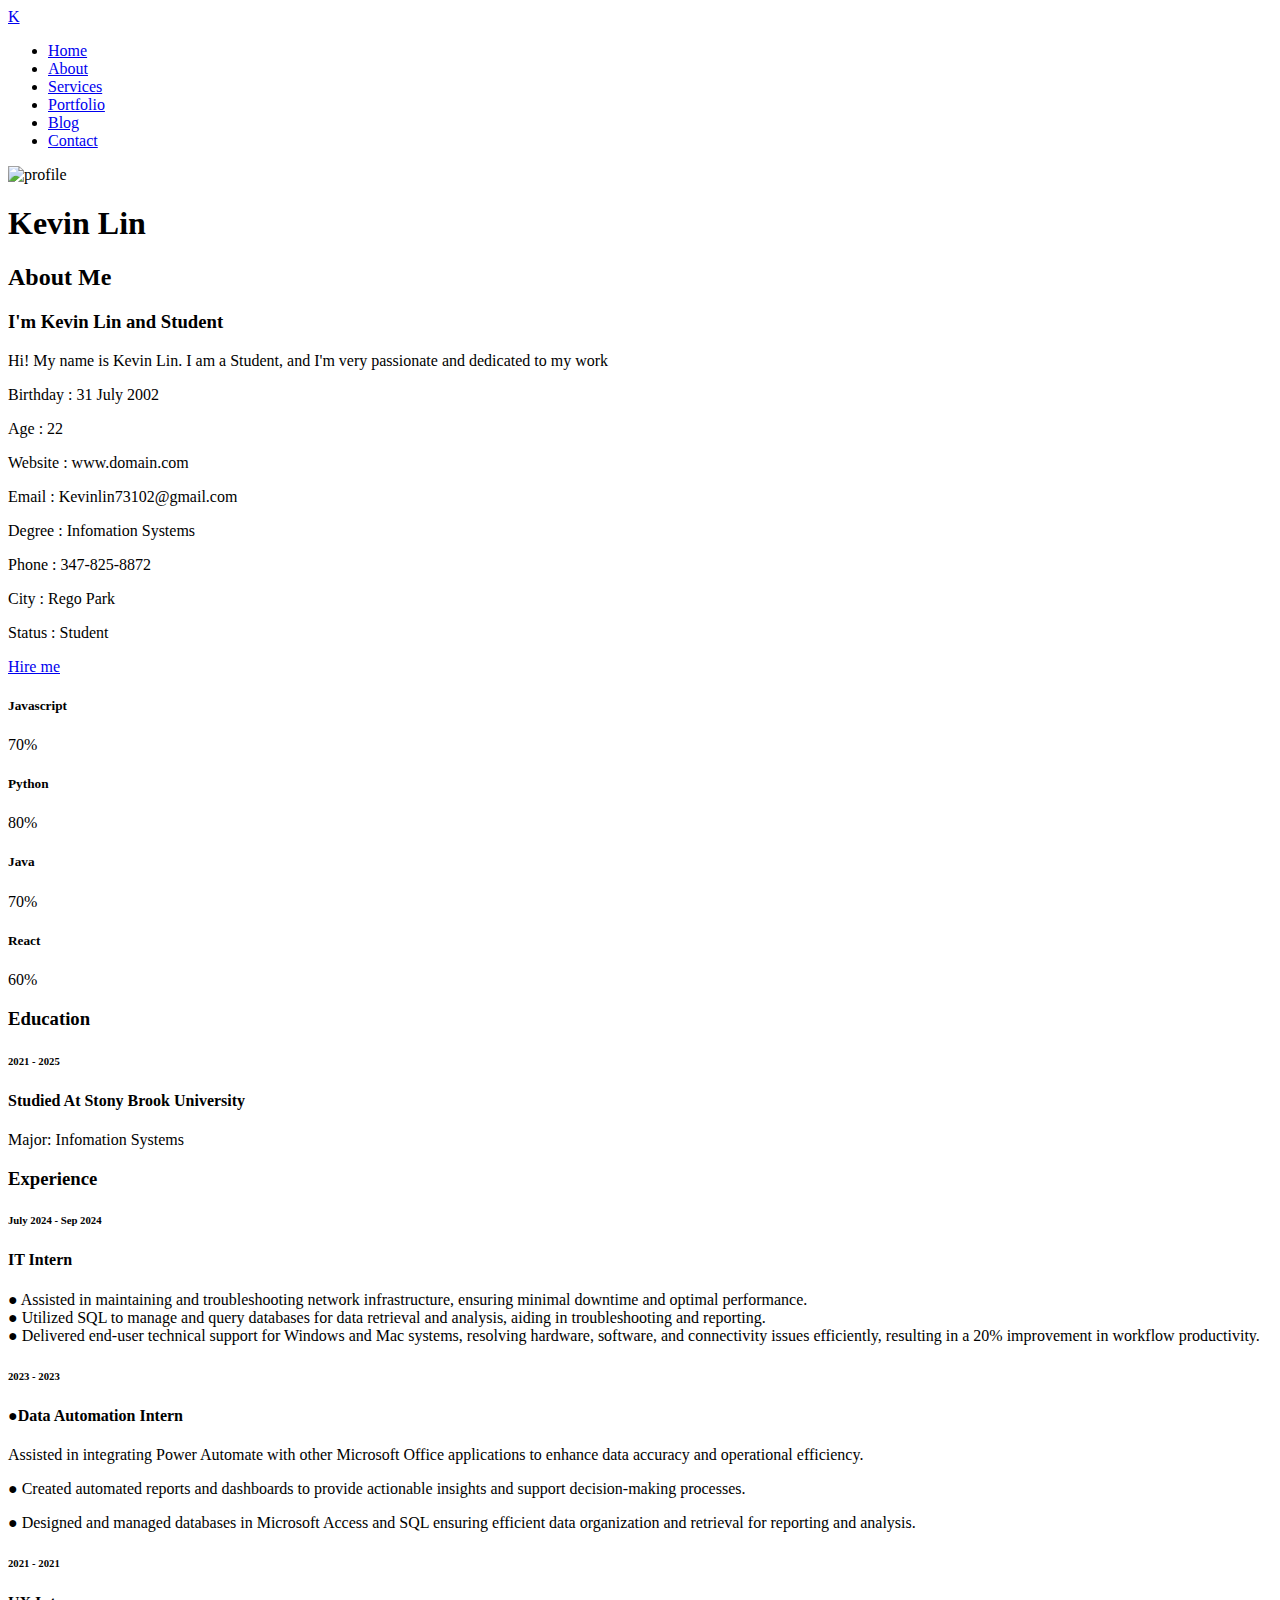
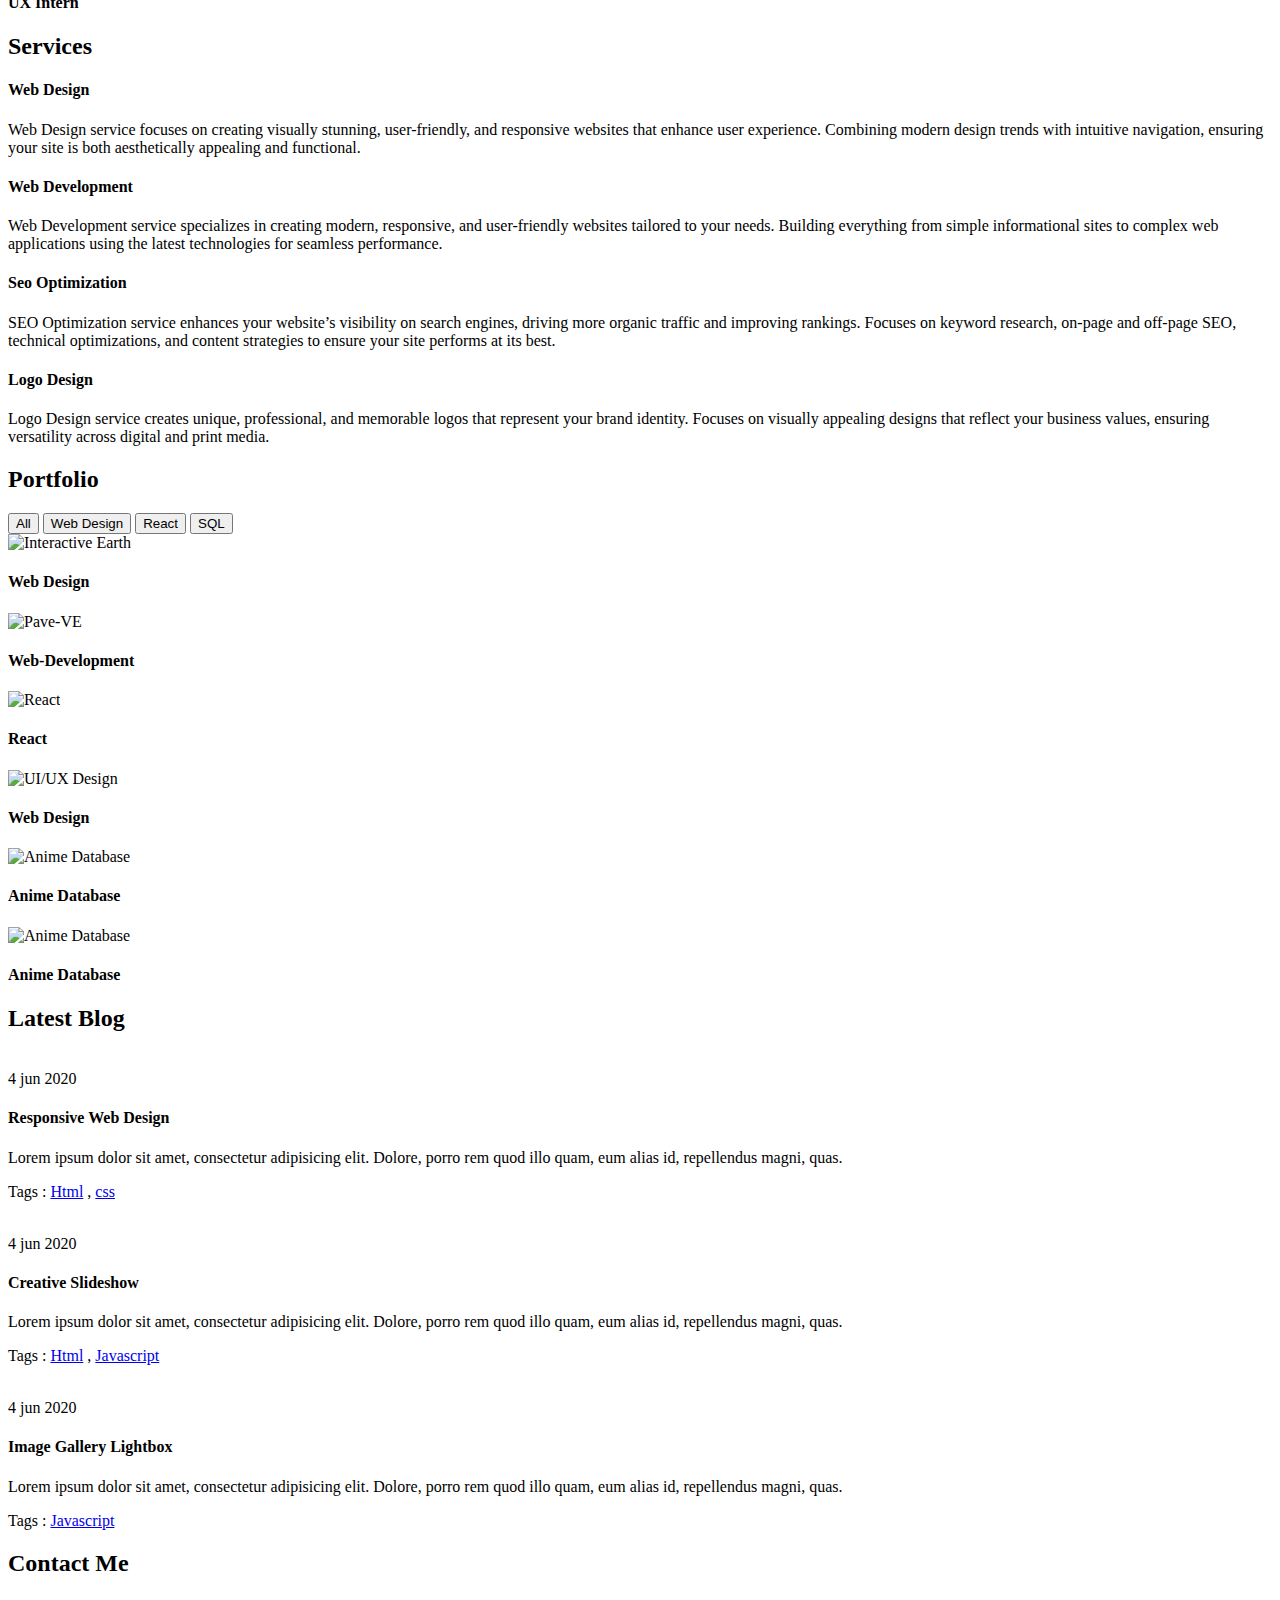
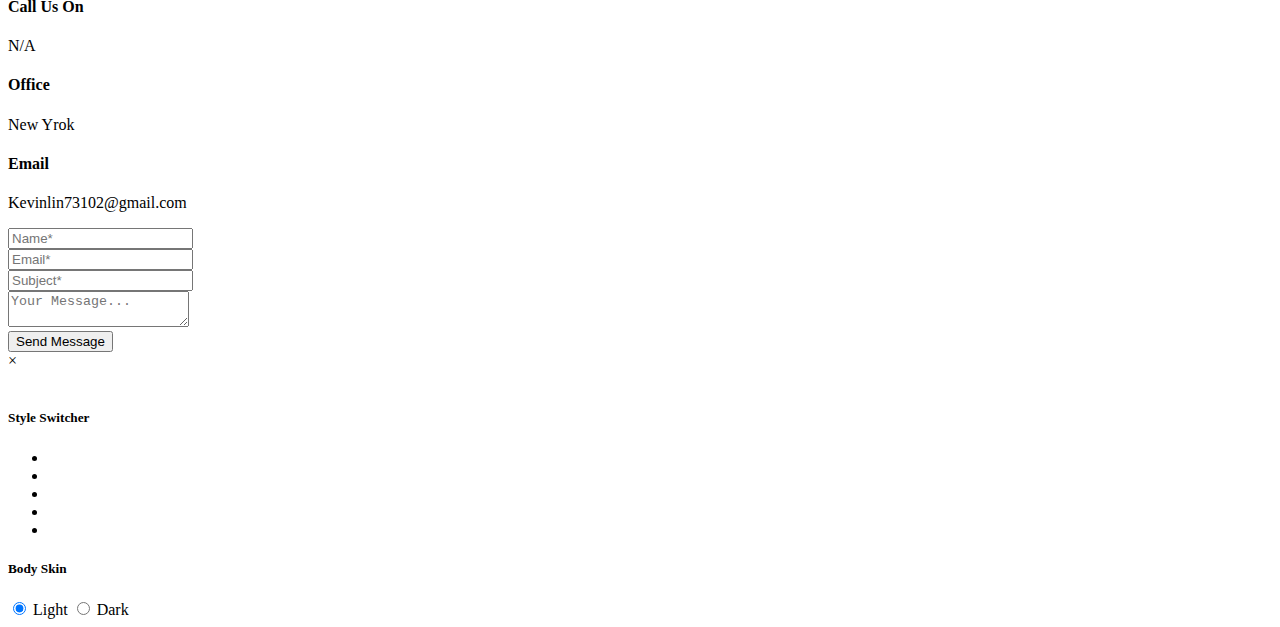
==== index.html @ 8fb745c0 "Add files via upload" ====
<!DOCTYPE html>
<html lang="pt-br">

<head>
  <title>Personal Portfolio Template</title>
  <meta charset="utf-8">
  <meta name="viewport" content="width=device-width, initial-scale=1">
  <link rel="stylesheet" href="css/style.css" type="text/css">

  <link rel="stylesheet" class="alternate-style" title="pink" href="css/skins/pink.css" type="text/css">
  <link rel="stylesheet" class="alternate-style" title="blue" href="css/skins/blue.css" type="text/css" disabled>
  <link rel="stylesheet" class="alternate-style" title="green" href="css/skins/green.css" type="text/css" disabled>
  <link rel="stylesheet" class="alternate-style" title="orange" href="css/skins/orange.css" type="text/css" disabled>
  <link rel="stylesheet" class="alternate-style" title="yellow" href="css/skins/yellow.css" type="text/css" disabled>
  <link rel="stylesheet" href="css/styleSwitcher.css" type="text/css">
</head>

<body>

  <div class="preloader">
    <div class="loader">

    </div>
  </div>

  <div class="main-container">
 
    <div class="aside">
 
      <div class="nav-toggler">
        <span></span>
      </div>
      <div class="aside-inner">
        <div class="logo">
          <a href="#">K</a>
        </div>
        
        <ul class="nav">
          <li><a href="#home" class="active"><i class="fa fa-home"></i> Home</a></li>
          <li><a href="#about"><i class="fa fa-user"></i> About</a></li>
          <li><a href="#services"><i class="fa fa-list"></i> Services</a></li>
          <li><a href="#portfolio"><i class="fa fa-briefcase"></i> Portfolio</a></li>
          <li><a href="#blog"><i class="fa fa-envelope"></i> Blog</a></li>
          <li><a href="#contact"><i class="fa fa-comments"></i> Contact</a></li>
        </ul>

      </div>
    </div>
   
    <div class="main-content">

      
      <section class="home section active" id="home">
        <div class="container">
          <div class="intro">
            <img src="images/about.jpg" alt="profile" class="shadow-dark">
            <h1>Kevin Lin</h1>
            <span class="iTyped"></span>
            <div class="social-links">
              <a href="#"><i class="fa fa-twitter"></i></a>
              <a href="#"><i class="fa fa-facebook"></i></a>
              <a href="#"><i class="fa fa-instagram"></i></a>
              <a href="#"><i class="fa fa-linkedin"></i></a>
            </div>
          </div>
        </div>
      </section>
     

      
      <section class="about section" id="about">
        <div class="container">
          <div class="row">
            <div class="section-title padd-15">
              <h2>About Me</h2>
            </div>
          </div>
          <div class="row">
            <div class="about-content padd-15">
              <div class="row">
                <div class="about-text padd-15">
                  <h3>I'm Kevin Lin and <span>Student</span></h3>
                  <p>Hi! My name is Kevin Lin. I am a Student, and I'm very passionate and dedicated
                    to my work </p>
                </div>
              </div>
              <div class="row">
                <div class="personal-info padd-15">
                  <div class="row">
                    <div class="info-item padd-15">
                      <p>Birthday : <span>31 July 2002</span></p>
                    </div>
                    <div class="info-item padd-15">
                      <p>Age : <span>22</span></p>
                    </div>
                    <div class="info-item padd-15">
                      <p>Website : <span>www.domain.com</span></p>
                    </div>
                    <div class="info-item padd-15">
                      <p>Email : <span>Kevinlin73102@gmail.com</span></p>
                    </div>
                    <div class="info-item padd-15">
                      <p>Degree : <span>Infomation Systems</span></p>
                    </div>
                    <div class="info-item padd-15">
                      <p>Phone : <span>347-825-8872</span></p>
                    </div>
                    <div class="info-item padd-15">
                      <p>City : <span>Rego Park</span></p>
                    </div>
                    <div class="info-item padd-15">
                      <p>Status : <span>Student</span></p>
                    </div>
                  </div>
                  <div class="row">
                    <div class="buttons padd-15">
                      <a href="#contact" data-section-index="1" class="btn hire-me">Hire me</a>
                    </div>
                  </div>
                </div>
                <div class="skills padd-15">
                  <div class="row">
                    <div class="skill-item padd-15">
                      <h5>Javascript</h5>
                      <div class="progress">
                        <div class="progress-in" style="width: 76%;"></div>
                        <div class="skill-porcent">
                          70%
                        </div>
                      </div>
                    </div>
                    <div class="skill-item padd-15">
                      <h5>Python</h5>
                      <div class="progress">
                        <div class="progress-in" style="width: 90%;"></div>
                        <div class="skill-porcent">
                          80%
                        </div>
                      </div>
                    </div>
                    <div class="skill-item padd-15">
                      <h5>Java</h5>
                      <div class="progress">
                        <div class="progress-in" style="width: 80%;"></div>
                        <div class="skill-porcent">
                          70%
                        </div>
                      </div>
                    </div>
                    <div class="skill-item padd-15">
                      <h5>React</h5>
                      <div class="progress">
                        <div class="progress-in" style="width: 60%;"></div>
                        <div class="skill-porcent">
                          60%
                        </div>
                      </div>
                    </div>
                  </div>
                </div>
              </div>

              <div class="row">
                <div class="education padd-15">
                  <h3 class="title">Education</h3>
                  <div class="row">
                    <div class="timeline-box padd-15">
                      <div class="timeline shadow-dark">
                       
                       
                        <div class="timeline-item">
                          <div class="circle-dot"></div>
                          <h6 class="timeline-date"><i class="fa fa-calendar"></i> 2021 - 2025</h6>
                          <h4 class="timeline-title">Studied At Stony Brook University</h4>
                          <p class="timeline-text">Major: Infomation Systems</p>
                        </div>
                       

                        
                      </div>
                    </div>
                  </div>
                </div>
                <div class="experience padd-15">
                  <h3 class="title">Experience</h3>
                  <div class="row">
                    <div class="timeline-box padd-15">
                      <div class="timeline shadow-dark">
                       
                        <div class="timeline-item">
                          <div class="circle-dot"></div>
                          <h6 class="timeline-date"><i class="fa fa-calendar"></i> July 2024 - Sep 2024</h6>
                          <h4 class="timeline-title">IT Intern</h4>
                          <p class="timeline-text">
                            <div>
                            ● Assisted in maintaining and troubleshooting network infrastructure, ensuring minimal downtime and optimal
                            performance.
                          </div>
                           <div>
                            ● Utilized SQL to manage and query databases for data retrieval and analysis, aiding in troubleshooting and
                            reporting.
                            </div>
                            ● Delivered end-user technical support for Windows and Mac systems, resolving hardware, software, and
                            connectivity issues efficiently, resulting in a 20% improvement in workflow productivity.
                          </p>
                        </div>
                        
                        <div class="timeline-item">
                          <div class="circle-dot"></div>
                          <h6 class="timeline-date"><i class="fa fa-calendar"></i> 2023 - 2023</h6>
                          <h4 class="timeline-title">●Data Automation Intern</h4>
                          <p class="timeline-text">Assisted in integrating Power Automate with other Microsoft Office applications to enhance data 
                            accuracy and operational efficiency. </p>

                          <p class="timeline-text"> 
                              ● Created automated reports and dashboards to provide actionable insights and support decision-making 
                            processes. 
                            </p>

                          <p class="timeline-text">
                            ● Designed and managed databases in Microsoft Access and SQL ensuring efficient data organization 
                            and retrieval for reporting and analysis.
                          </p>
                        </div>
                        
                        <div class="timeline-item">
                          <div class="circle-dot"></div>
                          <h6 class="timeline-date"><i class="fa fa-calendar"></i> 2021 - 2021</h6>
                          <h4 class="timeline-title">UX Intern</h4>
                          <p class="timeline-text"></p>
                        </div>
                      </div>
                    </div>
                  </div>
                </div>
              </div>

            </div>
          </div>
        </div>
      </section>
      

      
      <section class="service section" id="services">
        <div class="container">
          <div class="row">
            <div class="section-title padd-15">
              <h2>Services</h2>
            </div>
          </div>
          <div class="row">
           
            <div class="service-item padd-15">
              <div class="service-item-inner">
                <div class="icon"><i class="fa fa-laptop"></i></div>
                <h4>Web Design</h4>
                <p>Web Design service focuses on creating visually stunning, user-friendly, and responsive websites that enhance user experience. Combining modern design trends with intuitive navigation, ensuring your site is both aesthetically appealing and functional.</p>
              </div>
            </div>
          
            
            <div class="service-item padd-15">
              <div class="service-item-inner">
                <div class="icon"><i class="fa fa-code"></i></div>
                <h4>Web Development</h4>
                <p>Web Development service specializes in creating modern, responsive, and user-friendly websites tailored to your needs. Building everything from simple informational sites to complex web applications using the latest technologies for seamless performance. </p>
              </div>
            </div>
            
            <div class="service-item padd-15">
              <div class="service-item-inner">
                <div class="icon"><i class="fa fa-rocket"></i></div>
                <h4>Seo Optimization</h4>
                <p>SEO Optimization service enhances your website’s visibility on search engines, driving more organic traffic and improving rankings. Focuses on keyword research, on-page and off-page SEO, technical optimizations, and content strategies to ensure your site performs at its best.</p>
              </div>
            </div>
            
            <div class="service-item padd-15">
              <div class="service-item-inner">
                <div class="icon"><i class="fa fa-paint-brush"></i></div>
                <h4>Logo Design</h4>
                <p> Logo Design service creates unique, professional, and memorable logos that represent your brand identity. Focuses on visually appealing designs that reflect your business values, ensuring versatility across digital and print media.</p>
              </div>
            </div>
           
          </div>
        </div>
      </section>
      
      <section class="portfolio section" id="portfolio">
        <div class="container">
          <div class="row">
            <div class="section-title padd-15">
              <h2>Portfolio</h2>
            </div>
          </div>
          <div class="row">
            <div class="portfolio-filter padd-15">
              <button type="button" class="active" data-filter="all">All</button>
              <button type="button" data-filter="web-design">Web Design</button>
              <button type="button" data-filter="React">React</button>
              <button type="button" data-filter="SQL">SQL</button>
            </div>
          </div>
          <div class="row">
         
            <div class="portfolio-item padd-15" data-category="web-design">
              <div class="portfolio-item-inner shadow-dark">
                <div class="portfolio-img">
                  <img src="images\3.png" alt="Interactive Earth">
                </div>
                <div class="portfolio-info">
                  <h4>Web Design</h4>
                  <div class="icon">
                    <i class="fa fa-search"></i>
                  </div>
                </div>
              </div>
            </div>
          
            <div class="portfolio-item padd-15" data-category="React">
              <div class="portfolio-item-inner shadow-dark">
                <div class="portfolio-img">
                  <img src="images\1.png" alt="Pave-VE">
                </div>
                <div class="portfolio-info">
                  <h4>Web-Development</h4>
                  <div class="icon">
                    <i class="fa fa-search"></i>
                  </div>
                </div>
              </div>
            </div>
            
            <div class="portfolio-item padd-15" data-category="React">
              <div class="portfolio-item-inner shadow-dark">
                <div class="portfolio-img">
                  <img src="images\2.png" alt="React">
                </div>
                <div class="portfolio-info">
                  <h4>React</h4>
                  <div class="icon">
                    <i class="fa fa-search"></i>
                  </div>
                </div>
              </div>
            </div>
           
            <div class="portfolio-item padd-15" data-category="web-design">
              <div class="portfolio-item-inner shadow-dark">
                <div class="portfolio-img">
                  <img src="images\4.png" alt="UI/UX Design">
                </div>
                <div class="portfolio-info">
                  <h4>Web Design</h4>
                  <div class="icon">
                    <i class="fa fa-search"></i>
                  </div>
                </div>
              </div>
            </div>

            <div class="portfolio-item padd-15" data-category="SQL">
              <div class="portfolio-item-inner shadow-dark">
                <div class="portfolio-img">
                  <img src="images\5.png" alt="Anime Database">
                </div>
                <div class="portfolio-info">
                  <h4>Anime Database</h4>
                  <div class="icon">
                    <i class="fa fa-search"></i>
                  </div>
                </div>
              </div>
            </div>

            <div class="portfolio-item padd-15" data-category="SQL">
              <div class="portfolio-item-inner shadow-dark">
                <div class="portfolio-img">
                  <img src="images\6.png" alt="Anime Database">
                </div>
                <div class="portfolio-info">
                  <h4>Anime Database</h4>
                  <div class="icon">
                    <i class="fa fa-search"></i>
                  </div>
                </div>
              </div>
            </div>

          
          
          </div>
        </div>
      </section>
      
      <section class="blog section" id="blog">
        <div class="container">
          <div class="row">
            <div class="section-title padd-15">
              <h2>Latest Blog</h2>
            </div>
          </div>
          <div class="row">
         
            <div class="blog-item padd-15">
              <div class="blog-item-inner shadow-dark">
                <div class="blog-img">
                  <img src="images/blog/1.jpg" alt="">
                  <div class="blog-date">
                    4 jun 2020
                  </div>
                </div>
                <div class="blog-info">
                  <h4 class="blog-title">Responsive Web Design</h4>
                  <p class="blog-description">Lorem ipsum dolor sit amet, consectetur adipisicing elit. Dolore, porro rem quod illo
                    quam, eum alias id, repellendus magni, quas.</p>
                  <p class="blog-tags">Tags : <a href="#">Html</a> , <a href="#">css</a></p>
                </div>
              </div>
            </div>
            
            <div class="blog-item padd-15">
              <div class="blog-item-inner shadow-dark">
                <div class="blog-img">
                  <img src="images/blog/2.jpg" alt="">
                  <div class="blog-date">
                    4 jun 2020
                  </div>
                </div>
                <div class="blog-info">
                  <h4 class="blog-title">Creative Slideshow</h4>
                  <p class="blog-description">Lorem ipsum dolor sit amet, consectetur adipisicing elit. Dolore, porro rem quod illo
                    quam, eum alias id, repellendus magni, quas.</p>
                  <p class="blog-tags">Tags : <a href="#">Html</a> , <a href="#">Javascript</a></p>
                </div>
              </div>
            </div>
            
            <div class="blog-item padd-15">
              <div class="blog-item-inner shadow-dark">
                <div class="blog-img">
                  <img src="images/blog/3.jpg" alt="">
                  <div class="blog-date">
                    4 jun 2020
                  </div>
                </div>
                <div class="blog-info">
                  <h4 class="blog-title">Image Gallery Lightbox</h4>
                  <p class="blog-description">Lorem ipsum dolor sit amet, consectetur adipisicing elit. Dolore, porro rem quod illo
                    quam, eum alias id, repellendus magni, quas.</p>
                  <p class="blog-tags">Tags : <a href="#">Javascript</a></p>
                </div>
              </div>
            </div>
           
          </div>
        </div>
      </section>
     
      <section class="contact section" id="contact">
        <div class="container">
          <div class="row">
            <div class="section-title padd-15">
              <h2>Contact Me</h2>
            </div>
          </div>
          <div class="row">
          
            <div class="contact-info-item padd-15">
              <div class="icon">
                <i class="fa fa-phone"></i>
                <h4>Call Us On</h4>
                <p>N/A</p>
              </div>
            </div>
           
            <div class="contact-info-item padd-15">
              <div class="icon">
                <i class="fa fa-map-marker"></i>
                <h4>Office</h4>
                <p>New Yrok</p>
              </div>
            </div>
          
            <div class="contact-info-item padd-15">
              <div class="icon">
                <i class="fa fa-envelope"></i>
                <h4>Email</h4>
                <p>Kevinlin73102@gmail.com</p>
              </div>
            </div>
            
          </div>

          <div class="row">
            <form action="#" class="contact-form padd-15">
              <div class="row">
                <div class="form-item col-6 padd-15">
                  <div class="form-group">
                    <input type="text" name="" class="form-control" placeholder="Name*">
                  </div>
                </div>
                <div class="form-item col-6 padd-15">
                  <div class="form-group">
                    <input type="email" name="" class="form-control" placeholder="Email*">
                  </div>
                </div>
              </div>
              <div class="row">
                <div class="form-item col-12 padd-15">
                  <div class="form-group">
                    <input type="text" name="" class="form-control" placeholder="Subject*">
                  </div>
                </div>
              </div>
              <div class="row">
                <div class="form-item col-12 padd-15">
                  <div class="form-group">
                    <textarea class="form-control" name="" placeholder="Your Message..."></textarea>
                  </div>
                </div>
              </div>
              <div class="row">
                <div class="col-12 padd-15">
                  <button type="submit" class="btn">Send Message</button>
                </div>
              </div>
            </form>
          </div>
        </div>
      </section>

    </div>
  </div>
  <div class="lightbox">
    <div class="lightbox-content">
      <div class="lightbox-close">&times;</div>
      <img src="" alt="" onclick="nextItem()" class="lightbox-img">
      <div class="lightbox-caption">
        <div class="caption-text"></div>
        <div class="caption-counter"></div>
      </div>
    </div>
    <div class="lightbox-controls">
      <div class="prev-item" onclick="prevItem()"><i class="fa fa-angle-left"></i></div>
      <div class="next-item" onclick="nextItem()"><i class="fa fa-angle-right"></i></div>
    </div>
  </div>
  <div class="style-switcher">
    <div class="toggle-style-switcher">
      <i class="fa fa-cog fa-spin"></i>
    </div>
    <h5>Style Switcher</h5>
    <ul>
      <li><a href="javascript:void(0);" title="pink" style="background-color: #ec1839;" onclick="setActiveStyle('pink')"></a></li>
      <li><a href="javascript:void(0);" title="blue" style="background-color: #2196f3;" onclick="setActiveStyle('blue')"></a></li>
      <li><a href="javascript:void(0);" title="orange" style="background-color: #fa5b0f;" onclick="setActiveStyle('orange')"></a></li>
      <li><a href="javascript:void(0);" title="yellow" style="background-color: #ffb400;" onclick="setActiveStyle('yellow')"></a></li>
      <li><a href="javascript:void(0);" title="green" style="background-color: #72b626;" onclick="setActiveStyle('green')"></a></li>
    </ul>
    <h5>Body Skin</h5>
    <label>
      <input type="radio" class="body-skin" name="body-skin" value="light" checked="true"> Light
    </label>
    <label>
      <input type="radio" class="body-skin" name="body-skin" value="dark"> Dark
    </label>
  </div>



  <script src="js/ityped.min.js"></script>
  <script src="js/script.js"></script>
  <script src="js/styleSwitcher.js"></script>
</body>

</html>
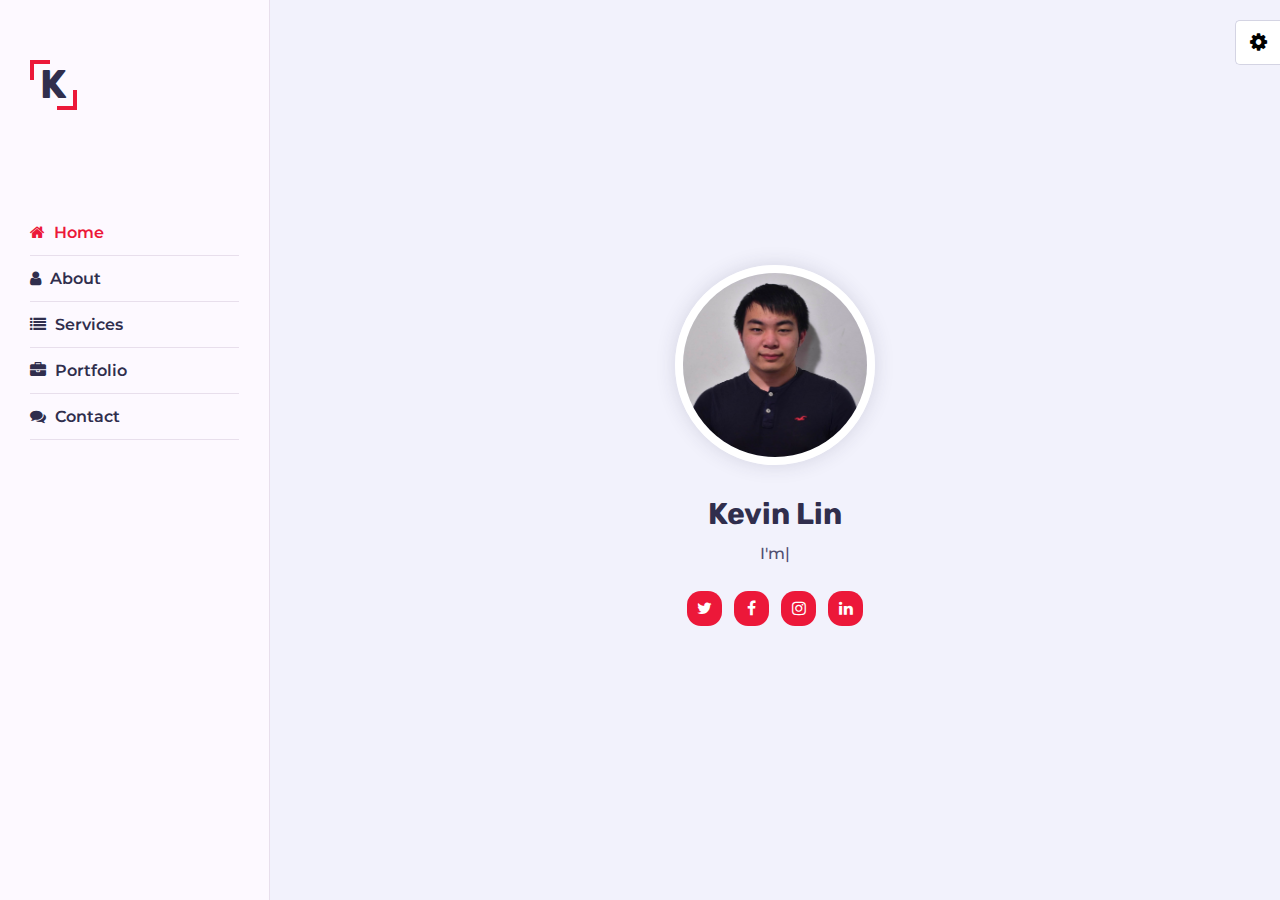
==== commit 7ac2903d: "uodate" ====
--- a/index.html
+++ b/index.html
@@ -40,7 +40,6 @@
           <li><a href="#about"><i class="fa fa-user"></i> About</a></li>
           <li><a href="#services"><i class="fa fa-list"></i> Services</a></li>
           <li><a href="#portfolio"><i class="fa fa-briefcase"></i> Portfolio</a></li>
-          <li><a href="#blog"><i class="fa fa-envelope"></i> Blog</a></li>
           <li><a href="#contact"><i class="fa fa-comments"></i> Contact</a></li>
         </ul>
 
@@ -279,8 +278,8 @@
             <div class="service-item padd-15">
               <div class="service-item-inner">
                 <div class="icon"><i class="fa fa-paint-brush"></i></div>
-                <h4>Logo Design</h4>
-                <p> Logo Design service creates unique, professional, and memorable logos that represent your brand identity. Focuses on visually appealing designs that reflect your business values, ensuring versatility across digital and print media.</p>
+                <h4>UI/UX Design</h4>
+                <p> UI/UX Design service creates unique, professional, and memorable logos that represent your brand identity. Focuses on visually appealing designs that reflect your business values, ensuring versatility across digital and print media.</p>
               </div>
             </div>
            
@@ -391,70 +390,6 @@
 
           
           
-          </div>
-        </div>
-      </section>
-      
-      <section class="blog section" id="blog">
-        <div class="container">
-          <div class="row">
-            <div class="section-title padd-15">
-              <h2>Latest Blog</h2>
-            </div>
-          </div>
-          <div class="row">
-         
-            <div class="blog-item padd-15">
-              <div class="blog-item-inner shadow-dark">
-                <div class="blog-img">
-                  <img src="images/blog/1.jpg" alt="">
-                  <div class="blog-date">
-                    4 jun 2020
-                  </div>
-                </div>
-                <div class="blog-info">
-                  <h4 class="blog-title">Responsive Web Design</h4>
-                  <p class="blog-description">Lorem ipsum dolor sit amet, consectetur adipisicing elit. Dolore, porro rem quod illo
-                    quam, eum alias id, repellendus magni, quas.</p>
-                  <p class="blog-tags">Tags : <a href="#">Html</a> , <a href="#">css</a></p>
-                </div>
-              </div>
-            </div>
-            
-            <div class="blog-item padd-15">
-              <div class="blog-item-inner shadow-dark">
-                <div class="blog-img">
-                  <img src="images/blog/2.jpg" alt="">
-                  <div class="blog-date">
-                    4 jun 2020
-                  </div>
-                </div>
-                <div class="blog-info">
-                  <h4 class="blog-title">Creative Slideshow</h4>
-                  <p class="blog-description">Lorem ipsum dolor sit amet, consectetur adipisicing elit. Dolore, porro rem quod illo
-                    quam, eum alias id, repellendus magni, quas.</p>
-                  <p class="blog-tags">Tags : <a href="#">Html</a> , <a href="#">Javascript</a></p>
-                </div>
-              </div>
-            </div>
-            
-            <div class="blog-item padd-15">
-              <div class="blog-item-inner shadow-dark">
-                <div class="blog-img">
-                  <img src="images/blog/3.jpg" alt="">
-                  <div class="blog-date">
-                    4 jun 2020
-                  </div>
-                </div>
-                <div class="blog-info">
-                  <h4 class="blog-title">Image Gallery Lightbox</h4>
-                  <p class="blog-description">Lorem ipsum dolor sit amet, consectetur adipisicing elit. Dolore, porro rem quod illo
-                    quam, eum alias id, repellendus magni, quas.</p>
-                  <p class="blog-tags">Tags : <a href="#">Javascript</a></p>
-                </div>
-              </div>
-            </div>
-           
           </div>
         </div>
       </section>
--- a/css/style.css
+++ b/css/style.css
@@ -0,0 +1,1328 @@
+/*Font Awesome Free Icon*/
+@import url("https://stackpath.bootstrapcdn.com/font-awesome/4.7.0/css/font-awesome.min.css");
+/*Google fonts*/
+@import url('https://fonts.googleapis.com/css?family=Montserrat:400,500,600,700&display=swap');
+@import url('https://fonts.googleapis.com/css?family=Rubik:500,700,900&display=swap');
+
+
+body {
+    margin: 0;
+    line-height: 1.5;
+    font-size: 16px;
+    font-family: 'Montserrat', sans-serif;
+    font-weight: 400;
+}
+
+* {
+    margin: 0;
+    padding: 0;
+    outline: none;
+    text-decoration: none;
+    box-sizing: border-box;
+}
+
+::before,
+::after {
+    box-sizing: border-box;
+}
+
+input,
+textarea,
+select {
+    font-family: 'Montserrat', sans-serif;
+}
+
+.section {
+    background-color: #f2f2fc;
+    min-height: 100vh;
+    display: block;
+    padding: 0 30px;
+    position: fixed;
+    left: 270px;
+    top: 0;
+    right: 0;
+    bottom: 0;
+    z-index: 0;
+    overflow-x: hidden;
+    overflow-y: auto;
+    opacity: 1;
+    transition: all 0.3s ease;
+    -webkit-transition: all 0.3s ease;
+}
+
+.section.active {
+    opacity: 1;
+    z-index: 2;
+    animation: slideSection 1s ease;
+    -webkit-animation: slideSection 1s ease;
+    -moz-animation: slideSection 1s ease;
+    -o-animation: slideSection 1s ease;
+}
+
+.section.back-section {
+    z-index: 1;
+}
+
+@keyframes slideSection {
+    0% {
+        transform: translateX(100%);
+        -webkit-transform: translateX(100%);
+        -moz-transform: translateX(100%);
+        -o-transform: translateX(100%);
+    }
+
+    100% {
+        transform: translateX(0%);
+        -webkit-transform: translateX(0%);
+        -moz-transform: translateX(0%);
+        -o-transform: translateX(0%);
+    }
+}
+
+@-webkit-keyframes slideSection {
+    0% {
+        transform: translateX(100%);
+        -webkit-transform: translateX(100%);
+        -moz-transform: translateX(100%);
+        -o-transform: translateX(100%);
+    }
+
+    100% {
+        transform: translateX(0%);
+        -webkit-transform: translateX(0%);
+        -moz-transform: translateX(0%);
+        -o-transform: translateX(0%);
+    }
+}
+
+@-moz-keyframes slideSection {
+    0% {
+        transform: translateX(100%);
+        -webkit-transform: translateX(100%);
+        -moz-transform: translateX(100%);
+        -o-transform: translateX(100%);
+    }
+
+    100% {
+        transform: translateX(0%);
+        -webkit-transform: translateX(0%);
+        -moz-transform: translateX(0%);
+        -o-transform: translateX(0%);
+    }
+}
+
+@-o-keyframes slideSection {
+    0% {
+        transform: translateX(100%);
+        -webkit-transform: translateX(100%);
+        -moz-transform: translateX(100%);
+        -o-transform: translateX(100%);
+    }
+
+    100% {
+        transform: translateX(0%);
+        -webkit-transform: translateX(0%);
+        -moz-transform: translateX(0%);
+        -o-transform: translateX(0%);
+    }
+}
+
+.section .container {
+    padding-top: 60px;
+    padding-bottom: 70px;
+}
+
+.section-title {
+    -ms-flex: 0 0 100%;
+    flex: 0 0 100%;
+    max-width: 100%;
+    margin-bottom: 60px;
+}
+
+.section-title h2 {
+    font-size: 40px;
+    color: #302e4d;
+    font-family: 'Rubik', sans-serif;
+    font-weight: 700;
+    margin: 0;
+    position: relative;
+}
+
+.section-title h2::before {
+    content: '';
+    height: 4px;
+    width: 50px;
+    position: absolute;
+    top: 100%;
+    left: 0;
+}
+
+.section-title h2::after {
+    content: '';
+    height: 4px;
+    width: 25px;
+    position: absolute;
+    top: 100%;
+    left: 0;
+    margin-top: 8px;
+}
+
+.row {
+    display: -ms-flexbox;
+    display: flex;
+    -ms-flex-wrap: wrap;
+    flex-wrap: wrap;
+    margin-right: -15px;
+    margin-left: -15px;
+    position: relative;
+}
+
+.padd-15 {
+    padding-left: 15px;
+    padding-right: 15px;
+}
+
+.container {
+    max-width: 1100px;
+    width: 100%;
+    margin: auto;
+}
+
+.shadow-dark {
+    -webkit-box-shadow: 0 0 20px rgba(48, 46, 77, 0.15);
+    box-shadow: 0 0 20px rgba(48, 46, 77, 0.15);
+}
+
+.btn {
+    font-size: 16px;
+    font-family: 'Rubik', sans-serif;
+    font-weight: 500;
+    padding: 12px 35px;
+    color: #ffffff;
+    border-radius: 40px;
+    transition: all 0.3s ease;
+    -webkit-transition: all 0.3s ease;
+    display: inline-block;
+    white-space: nowrap;
+    border: none;
+    cursor: pointer;
+}
+
+.btn:hover {
+    -webkit-transform: scale(1.05);
+    transform: scale(1.05);
+}
+
+.hidden {
+    display: none !important;
+}
+
+/* Preloader */
+.preloader {
+    background-color: #222222;
+    position: fixed;
+    left: 0;
+    top: 0;
+    height: 100%;
+    width: 100%;
+    z-index: 150;
+    display: flex;
+    display: -ms-flexbox;
+    -ms-flex-align: center;
+    -ms-flex-pack: center;
+    align-items: center;
+    justify-content: center;
+    transition: all 1s ease;
+    -webkit-transition: all 1s ease;
+}
+
+.preloader.opacity-0 {
+    opacity: 0;
+}
+
+.preloader .loader {
+    height: 40px;
+    width: 40px;
+    border: 4px solid #e3e3e3;
+    border-radius: 50%;
+    border-top: 4px solid transparent;
+    border-bottom: 4px solid transparent;
+    animation: spin 2s linear infinite;
+    -webkit-animation: spin 2s linear infinite;
+}
+
+@keyframes spin {
+    0% {
+        transform: rotate(0deg);
+        -webkit-transform: rotate(0deg);
+    }
+
+    100% {
+        transform: rotate(360deg);
+        -webkit-transform: rotate(360deg);
+    }
+}
+
+@-webkit-keyframes spin {
+    0% {
+        transform: rotate(0deg);
+        -webkit-transform: rotate(0deg);
+    }
+
+    100% {
+        transform: rotate(360deg);
+        -webkit-transform: rotate(360deg);
+    }
+}
+
+/* Aside */
+
+.aside {
+    width: 270px;
+    background-color: #fdf9ff;
+    position: fixed;
+    height: 100%;
+    left: 0;
+    top: 0;
+    z-index: 11;
+    border-right: 1px solid #e8dfec;
+    /* padding: 30px; */
+    transition: all 0.3s ease;
+    -webkit-transition: all 0.3s ease;
+    /* overflow-y: auto; */
+}
+
+.aside .aside-inner {
+    position: absolute;
+    left: 0;
+    top: 0;
+    width: 100%;
+    height: 100%;
+    padding: 30px;
+    overflow-y: auto;
+}
+
+.aside .logo {
+    padding: 30px 0;
+}
+
+.aside .logo a {
+    font-size: 40px;
+    color: #302e4d;
+    font-family: 'Rubik', sans-serif;
+    font-weight: 700;
+    text-decoration: none;
+    display: inline-block;
+    position: relative;
+    padding: 0 10px;
+    line-height: 50px;
+}
+
+.aside .logo a::before {
+    content: '';
+    height: 20px;
+    width: 20px;
+    position: absolute;
+    top: 0;
+    left: 0;
+}
+
+.aside .logo a::after {
+    content: '';
+    height: 20px;
+    width: 20px;
+    position: absolute;
+    bottom: 0;
+    right: 0;
+}
+
+.aside .nav-toggler {
+    height: 40px;
+    width: 45px;
+    border: 1px solid #d4d4e3;
+    cursor: pointer;
+    position: fixed;
+    left: 300px;
+    top: 20px;
+    z-index: 11;
+    border-radius: 5px;
+    background-color: #fdf9ff;
+    /* display: -ms-flexbox;
+    display: flex; */
+    display: none;
+    -ms-flex-align: center;
+    align-items: center;
+    justify-content: center;
+    -ms-flex-pack: center;
+    transition: all 0.3s ease;
+    -webkit-transition: all 0.3s ease;
+}
+
+.aside .nav-toggler span {
+    height: 2px;
+    width: 18px;
+    display: inline-block;
+    position: relative;
+}
+
+.aside .nav-toggler.open span {
+    background-color: transparent;
+}
+
+.aside .nav-toggler span::before {
+    content: '';
+    height: 2px;
+    width: 18px;
+    position: absolute;
+    top: -6px;
+    left: 0;
+}
+
+.aside .nav-toggler.open span::before {
+    transform: rotate(45deg);
+    -webkit-transform: rotate(45deg);
+    top: 0px;
+}
+
+.aside .nav-toggler span::after {
+    content: '';
+    height: 2px;
+    width: 18px;
+    position: absolute;
+    top: 6px;
+    left: 0;
+}
+
+.aside .nav-toggler.open span::after {
+    transform: rotate(-45deg);
+    -webkit-transform: rotate(-45deg);
+    top: 0px;
+}
+
+.aside .nav {
+    list-style: none;
+    margin: 70px 0;
+    padding: 0;
+}
+
+.aside .nav li {
+    display: block;
+}
+
+.aside .nav li a {
+    font-size: 16px;
+    font-weight: 600;
+    color: #302e4d;
+    text-decoration: none;
+    line-height: 45px;
+    display: block;
+    border-bottom: 1px solid #e8dfec;
+    -webkit-transition: all 0.3s ease;
+    transition: all 0.3s ease;
+    text-transform: capitalize;
+}
+
+.aside .nav li a:not(.active):hover {
+    padding-left: 5px;
+}
+
+.aside .nav li a .fa {
+    margin-right: 5px;
+}
+
+.aside .copyright-text {
+    position: absolute;
+    bottom: 5px;
+    font-size: 13px;
+    color: #7d7d7d;
+}
+
+/* Home Section */
+
+.home {
+    min-height: 100vh;
+    display: -ms-flexbox;
+    display: flex;
+}
+
+.home .intro {
+    text-align: center;
+}
+
+.home .intro img {
+    height: 200px;
+    width: 200px;
+    border-radius: 50%;
+    display: inline-block;
+    border: 8px solid #ffffff;
+    position: relative;
+}
+
+.home .intro h1 {
+    font-size: 30px;
+    color: #302e4d;
+    font-family: 'Rubik', sans-serif;
+    font-weight: 700;
+    margin: 20px 0 5px;
+}
+
+.home .intro span {
+    font-size: 16px;
+    font-weight: 500;
+    margin: 0;
+    line-height: 22px;
+    color: #504e70;
+
+}
+
+.home .intro .social-links {
+    margin-top: 25px;
+}
+
+.home .intro .social-links a {
+    height: 35px;
+    width: 35px;
+    display: inline-block;
+    text-align: center;
+    line-height: 35px;
+    color: #ffffff;
+    margin: 0 4px;
+    border-radius: 40%;
+    text-decoration: none;
+    -webkit-transition: all 0.3s ease;
+    transition: all 0.3s ease;
+}
+
+.home .intro .social-links a:hover {
+    -webkit-transform: scale(1.1);
+    transform: scale(1.1);
+}
+
+.ityped-cursor {
+    /* font-size: 2.2rem; */
+    opacity: 1;
+    -webkit-animation: blink 0.3s infinite;
+    -moz-animation: blink 0.3s infinite;
+    animation: blink 0.3s infinite;
+    animation-direction: alternate;
+}
+
+@keyframes blink {
+    100% {
+        opacity: 0;
+    }
+}
+
+@-webkit-keyframes blink {
+    100% {
+        opacity: 0;
+    }
+}
+
+@-moz-keyframes blink {
+    100% {
+        opacity: 0;
+    }
+}
+
+/* About Section */
+
+.about .about-content {
+    -ms-flex: 0 0 100%;
+    flex: 0 0 100%;
+    max-width: 100%;
+}
+
+.about .about-content .about-text {
+    -ms-flex: 0 0 100%;
+    flex: 0 0 100%;
+    max-width: 100%;
+}
+
+.about .about-content .about-text h3 {
+    font-size: 24px;
+    margin-bottom: 15px;
+    font-weight: 700;
+    color: #302e4d;
+}
+
+.about .about-content .about-text p {
+    font-size: 16px;
+    line-height: 25px;
+    color: #020203;
+    margin: 0;
+}
+
+.about .about-content .personal-info {
+    -ms-flex: 0 0 60%;
+    flex: 0 0 60%;
+    max-width: 60%;
+    margin-top: 40px;
+}
+
+.about .about-content .personal-info .info-item {
+    -ms-flex: 0 0 50%;
+    flex: 0 0 50%;
+    max-width: 50%;
+}
+
+.about .about-content .personal-info .info-item p {
+    font-weight: 600;
+    padding: 10px 0;
+    font-size: 16px;
+    margin: 0;
+    color: #302e4d;
+    border-bottom: 1px solid #e8dfec;
+}
+
+.about .about-content .personal-info .info-item p span {
+    font-weight: 400;
+    color: #504e70;
+    margin-left: 4px;
+    display: inline-block;
+}
+
+.about .about-content .personal-info .buttons {
+    margin-top: 30px;
+}
+
+.about .about-content .personal-info .buttons .btn {
+    margin-right: 15px;
+    margin-top: 10px;
+}
+
+.about .about-content .skills {
+    -ms-flex: 0 0 40%;
+    flex: 0 0 40%;
+    max-width: 40%;
+    margin-top: 40px;
+}
+
+.about .about-content .skills .skill-item {
+    -ms-flex: 0 0 100%;
+    flex: 0 0 100%;
+    max-width: 100%;
+}
+
+.about .about-content .skills .skill-item h5 {
+    line-height: 40px;
+    font-weight: 600;
+    font-size: 16px;
+    color: #302e4d;
+    text-transform: capitalize;
+    margin: 0;
+}
+
+.about .about-content .skills .skill-item {
+    margin-bottom: 30px;
+}
+
+.about .about-content .skills .skill-item .progress {
+    background-color: #e3e3e3;
+    height: 8px;
+    border-radius: 4px;
+    width: 100%;
+    position: relative;
+}
+
+.about .about-content .skills .skill-item .progress .progress-in {
+    position: absolute;
+    left: 0;
+    top: 0;
+    height: 100%;
+    border-radius: 4px;
+}
+
+.about .about-content .skills .skill-item .skill-porcent {
+    line-height: 40px;
+    position: absolute;
+    right: 0;
+    top: -40px;
+    font-weight: 400;
+    color: #302e4d;
+}
+
+.about .about-content .education {
+    -ms-flex: 0 0 50%;
+    flex: 0 0 50%;
+    max-width: 50%;
+    margin-top: 30px;
+}
+
+.about .about-content .experience {
+    -ms-flex: 0 0 50%;
+    flex: 0 0 50%;
+    max-width: 50%;
+    margin-top: 30px;
+}
+
+.about .about-content h3.title {
+    font-size: 24px;
+    margin-bottom: 30px;
+    font-weight: 700;
+    color: #302e4d;
+}
+
+.about .about-content .timeline {
+    background-color: #fdf9ff;
+    padding: 30px 15px;
+    border: 1px solid #d4d4e3;
+    border-radius: 10px;
+    position: relative;
+    width: 100%;
+}
+
+.about .about-content .timeline .timeline-item {
+    position: relative;
+    padding-left: 37px;
+    padding-bottom: 50px;
+}
+
+.about .about-content .timeline .timeline-item::before {
+    content: '';
+    width: 1px;
+    position: absolute;
+    height: 100%;
+    left: 7px;
+    top: 0;
+}
+
+.about .about-content .timeline .timeline-item:last-child {
+    padding-bottom: 0px;
+}
+
+.about .about-content .timeline-box {
+    -ms-flex: 0 0 100%;
+    flex: 0 0 100%;
+    max-width: 100%;
+}
+
+.about .about-content .timeline .circle-dot {
+    position: absolute;
+    left: 0;
+    top: 0px;
+    height: 15px;
+    width: 15px;
+    left: 0px;
+    border-radius: 50%;
+}
+
+.about .about-content .timeline .timeline-date {
+    font-size: 14px;
+    font-weight: 400;
+    color: #504e70;
+    margin-bottom: 12px;
+}
+
+.about .about-content .timeline .timeline-date .fa {
+    margin-right: 5px;
+}
+
+.about .about-content .timeline .timeline-title {
+    font-weight: 700;
+    font-size: 18px;
+    margin-bottom: 15px;
+    text-transform: capitalize;
+    color: #302e4d;
+}
+
+.about .about-content .timeline .timeline-text {
+    font-size: 16px;
+    line-height: 25px;
+    color: #504e70;
+    margin: 0;
+}
+
+/* Services Section */
+
+.service .container {
+    padding-bottom: 40px;
+}
+
+.service .service-item {
+    flex: 0 0 33.33%;
+    -ms-flex: 0 0 33.33%;
+    max-width: 33.33%;
+    margin-bottom: 30px;
+    display: -ms-flexbox;
+    display: flex;
+}
+
+.service .service-item .service-item-inner {
+    background-color: #fdf9ff;
+    border: 1px solid #d4d4e3;
+    border-radius: 10px;
+    padding: 30px 15px;
+    text-align: center;
+    transition: all 0.3s ease;
+    -webkit-transition: all 0.3s ease;
+}
+
+.service .service-item .service-item-inner:hover {
+    -webkit-box-shadow: 0 0 20px rgba(48, 46, 77, 0.15);
+    box-shadow: 0 0 20px rgba(48, 46, 77, 0.15);
+}
+
+.service .service-item .service-item-inner .icon {
+    height: 60px;
+    width: 60px;
+    display: block;
+    margin: 0 auto 30px;
+    text-align: center;
+    border-radius: 50%;
+    transition: all 0.3s ease;
+    -webkit-transition: all 0.3s ease;
+}
+
+.service .service-item .service-item-inner .icon .fa {
+    font-size: 40px;
+    line-height: 60px;
+    transition: all 0.3s ease;
+    -webkit-transition: all 0.3s ease;
+}
+
+.service .service-item .service-item-inner:hover .icon .fa {
+    font-size: 25px;
+    color: #ffffff;
+}
+
+.service .service-item .service-item-inner h4 {
+    font-size: 18px;
+    margin-bottom: 15px;
+    color: #302e4d;
+    font-weight: 700;
+    text-transform: capitalize;
+}
+
+.service .service-item .service-item-inner p {
+    font-size: 16px;
+    color: #504e70;
+    line-height: 25px;
+    margin: 0;
+}
+
+/* Portfolio Section */
+
+.portfolio .container {
+    padding-bottom: 40px;
+}
+
+.portfolio .portfolio-filter {
+    flex: 0 0 100%;
+    -ms-flex: 0 0 100%;
+    max-width: 100%;
+    text-align: center;
+    margin-bottom: 40px;
+}
+
+.portfolio .portfolio-filter button {
+    border: none;
+    background-color: transparent;
+    font-size: 18px;
+    font-weight: 700;
+    text-transform: capitalize;
+    margin: 0 10px;
+    color: #302e4d;
+    cursor: pointer;
+    border-bottom: 2px solid transparent;
+    white-space: nowrap;
+    padding-bottom: 2px;
+    transition: all 0.3s ease;
+    -webkit-transition: all 0.3s ease;
+}
+
+.portfolio .portfolio-item {
+    flex: 0 0 33.33%;
+    -ms-flex: 0 0 33.33%;
+    max-width: 33.33%;
+    margin-bottom: 30px;
+}
+
+.portfolio .portfolio-item.hide {
+    display: none;
+}
+
+.portfolio .portfolio-item.show {
+    display: block;
+    animation: showItem 0.5s ease;
+}
+
+@keyframes showItem {
+    0% {
+        transform: scale(0.8);
+        -webkit-transform: scale(0.8);
+    }
+
+    100% {
+        transform: scale(1);
+        -webkit-transform: scale(1);
+    }
+}
+
+@-webkit-keyframes showItem {
+    0% {
+        transform: scale(0.8);
+        -webkit-transform: scale(0.8);
+        opacity: 0;
+    }
+
+    100% {
+        transform: scale(1);
+        -webkit-transform: scale(1);
+        opacity: 1;
+    }
+}
+
+.portfolio .portfolio-item-inner {
+    border: 6px solid #fdf9ff;
+    border-radius: 10px;
+    overflow: hidden;
+    cursor: pointer;
+    position: relative;
+}
+
+.portfolio .portfolio-item-inner .portfolio-img img {
+    width: 100%;
+    display: block;
+}
+
+.portfolio .portfolio-item .portfolio-info {
+    position: absolute;
+    top: 0;
+    left: 0;
+    background-color: rgba(0, 0, 0, 0.8);
+    height: 100%;
+    width: 100%;
+    z-index: 1;
+    padding: 30px;
+    opacity: 0;
+    transition: all 0.3s ease;
+    -webkit-transition: all 0.3s ease;
+}
+
+.portfolio .portfolio-item-inner:hover .portfolio-info {
+    opacity: 1;
+}
+
+.portfolio .portfolio-item .portfolio-info h4 {
+    font-size: 18px;
+    font-weight: 700;
+    color: #ffffff;
+    text-transform: capitalize;
+    transition: all 0.3s ease;
+    -webkit-transition: all 0.3s ease;
+    transform: translate(-20px);
+    -webkit-transform: translate(-20px);
+    opacity: 0;
+}
+
+.portfolio .portfolio-item-inner:hover .portfolio-info h4 {
+    transform: translate(0px);
+    -webkit-transform: translate(0px);
+    opacity: 1;
+}
+
+.portfolio .portfolio-item .portfolio-info .icon {
+    height: 40px;
+    width: 40px;
+    background-color: #ffffff;
+    text-align: center;
+    border-radius: 50%;
+    position: absolute;
+    right: 30px;
+    bottom: 30px;
+    transition: all 0.3s ease;
+    -webkit-transition: all 0.3s ease;
+    transform: translate(20px);
+    -webkit-transform: translate(20px);
+    opacity: 0;
+}
+
+.portfolio .portfolio-item-inner:hover .portfolio-info .icon {
+    transform: translate(0px);
+    -webkit-transform: translate(0px);
+    opacity: 1;
+}
+
+.portfolio .portfolio-item .portfolio-info .icon .fa {
+    line-height: 40px;
+}
+
+/* Lightbox */
+
+.lightbox {
+    position: fixed;
+    left: 0;
+    top: 0;
+    width: 100%;
+    height: 100%;
+    background-color: rgba(0, 0, 0, 0.6);
+    z-index: 100;
+    display: none;
+    align-items: center;
+    -ms-flex-align: center;
+    -ms-flex-pack: center;
+    justify-content: center;
+    cursor: zoom-out;
+    padding: 30px;
+}
+
+.lightbox.open {
+    display: flex;
+    display: -ms-flexbox;
+}
+
+.lightbox .lightbox-content img {
+    height: auto;
+    width: auto;
+    max-width: 100%;
+    max-height: 500px;
+    cursor: pointer;
+    display: block;
+    padding: 40px 0 30px;
+}
+
+.lightbox.open .lightbox-content {
+    animation: lightboxImage .5s ease;
+}
+
+@keyframes lightboxImage {
+    0% {
+        transform: scale(0.8);
+        -webkit-transform: scale(0.8);
+    }
+
+    100% {
+        transform: scale(1);
+        -webkit-transform: scale(1);
+    }
+}
+
+@-webkit-keyframes lightboxImage {
+    0% {
+        transform: scale(0.8);
+        -webkit-transform: scale(0.8);
+    }
+
+    100% {
+        transform: scale(1);
+        -webkit-transform: scale(1);
+    }
+}
+
+.lightbox .lightbox-content {
+    position: relative;
+}
+
+.lightbox .lightbox-content .lightbox-caption {
+    position: absolute;
+    bottom: 0;
+    left: 0;
+    width: 100%;
+    display: -ms-flexbox;
+    display: flex;
+    -ms-flex-pack: space-between;
+    justify-content: space-between;
+    font-size: 16px;
+    color: #ffffff;
+    font-weight: 400;
+    z-index: -1;
+}
+
+.lightbox .lightbox-content .lightbox-close {
+    position: absolute;
+    height: 40px;
+    width: 40px;
+    top: 0px;
+    right: 0px;
+    font-size: 32px;
+    text-align: right;
+    color: #ffffff;
+    line-height: 40px;
+    cursor: pointer;
+}
+
+.lightbox .lightbox-controls .prev-item,
+.lightbox .lightbox-controls .next-item {
+    position: absolute;
+    height: 40px;
+    width: 40px;
+    background-color: #ffffff;
+    text-align: center;
+    border-radius: 50%;
+    cursor: pointer;
+    top: 50%;
+    margin-top: -20px;
+    z-index: 110;
+    transition: all 0.3s ease;
+    -webkit-transition: all 0.3s ease;
+}
+
+.lightbox .lightbox-controls .prev-item:active,
+.lightbox .lightbox-controls .next-item:active {
+    transform: scale(1.1);
+    -webkit-transform: scale(1.1);
+}
+
+.lightbox .lightbox-controls .prev-item:hover,
+.lightbox .lightbox-controls .next-item:hover {
+    transform: scale(1);
+    -webkit-transform: scale(1);
+}
+
+.lightbox .lightbox-controls .prev-item {
+    left: 30px;
+}
+
+.lightbox .lightbox-controls .next-item {
+    right: 30px;
+}
+
+.lightbox .lightbox-controls .prev-item .fa,
+.lightbox .lightbox-controls .next-item .fa {
+    font-size: 32px;
+    line-height: 40px;
+}
+
+/* Blog Section */
+
+.blog .container {
+    padding-bottom: 40px;
+}
+
+.blog .blog-item {
+    flex: 0 0 33.33%;
+    -ms-flex: 0 0 33.33%;
+    max-width: 33.33%;
+    margin-bottom: 30px;
+}
+
+.blog .blog-item-inner {
+    border-radius: 10px;
+    overflow: hidden;
+    border: 1px solid #d4d4e3;
+}
+
+.blog .blog-item-inner .blog-img {
+    position: relative;
+    overflow: hidden;
+}
+
+.blog .blog-item-inner .blog-img img {
+    width: 100%;
+    display: block;
+    transition: all 0.5s ease;
+    -webkit-transition: all 0.5s ease;
+}
+
+.blog .blog-item-inner:hover .blog-img img {
+    transform: scale(1.1);
+    -webkit-transform: scale(1.1);
+}
+
+.blog .blog-item-inner .blog-img .blog-date {
+    position: absolute;
+    padding: 4px 10px;
+    border-radius: 5px;
+    color: #ffffff;
+    font-size: 14px;
+    font-weight: 600;
+    left: 15px;
+    bottom: 15px;
+}
+
+.blog .blog-item-inner .blog-info {
+    padding: 30px 15px;
+    background-color: #fdf9ff;
+}
+
+.blog .blog-item-inner .blog-info .blog-title {
+    font-size: 18px;
+    font-weight: 700;
+    color: #302e4d;
+    text-transform: capitalize;
+    margin-bottom: 10px;
+}
+
+.blog .blog-item-inner .blog-info .blog-description {
+    font-size: 16px;
+    line-height: 25px;
+    color: #504e70;
+    font-weight: 400;
+    margin-bottom: 15px;
+}
+
+.blog .blog-item-inner .blog-info .blog-tags {
+    font-size: 16px;
+    line-height: 25px;
+    color: #504e70;
+    font-weight: 400;
+    text-transform: capitalize;
+    font-size: 14px;
+}
+
+.blog .blog-item-inner .blog-info .blog-tags a {
+    text-decoration: none;
+    font-weight: 600;
+}
+
+/* Contact Section */
+
+.contact .contact-info-item {
+    flex: 0 0 33.33%;
+    -ms-flex: 0 0 33.33%;
+    max-width: 33.33%;
+    text-align: center;
+    margin-bottom: 40px;
+}
+
+.contact .contact-info-item .icon {
+    display: inline-block;
+}
+
+.contact .contact-info-item .icon .fa {
+    font-size: 40px;
+}
+
+.contact .contact-info-item h4 {
+    font-size: 18px;
+    font-weight: 700;
+    color: #302e4d;
+    text-transform: capitalize;
+    margin: 15px 0 5px;
+}
+
+.contact .contact-info-item p {
+    font-size: 16px;
+    line-height: 25px;
+    color: #504e70;
+    margin: 0;
+    font-weight: 400;
+}
+
+.contact .contact-form {
+    flex: 0 0 100%;
+    -ms-flex: 0 0 100%;
+    max-width: 100%;
+}
+
+.contact .contact-form .col-6 {
+    flex: 0 0 50%;
+    -ms-flex: 0 0 50%;
+    max-width: 50%;
+}
+
+.contact .contact-form .col-12 {
+    flex: 0 0 100%;
+    -ms-flex: 0 0 100%;
+    max-width: 100%;
+}
+
+.contact .contact-form .form-item {
+    margin-bottom: 30px;
+}
+
+.contact .contact-form .form-item .form-control {
+    width: 100%;
+    height: 50px;
+    border-radius: 25px;
+    border: 1px solid #d4d4e3;
+    padding: 10px 25px;
+    font-size: 16px;
+    color: #504e70;
+}
+
+.contact .contact-form .form-item .form-control:focus {
+    -webkit-box-shadow: 0 0 20px rgba(48, 46, 77, 0.15);
+    box-shadow: 0 0 20px rgba(48, 46, 77, 0.15);
+    transition: all 0.3s ease;
+    -webkit-transition: all 0.3s ease;
+}
+
+.contact .contact-form .form-item textarea.form-control {
+    height: 140px;
+}
+
+.contact .contact-form .btn {
+    height: 50px;
+    padding: 0 50px;
+}
+
+/* Responsive */
+
+@media(max-width: 1199px) {
+    .section .container {
+        padding-top: 70px;
+    }
+
+    .aside .nav-toggler {
+        display: -ms-flexbox;
+        display: flex;
+        left: 30px;
+    }
+
+    .aside .nav-toggler.open {
+        left: 300px;
+    }
+
+    .aside {
+        left: -270px;
+    }
+
+    .aside.open {
+        left: 0;
+    }
+
+    .section {
+        left: 0;
+    }
+
+    .section.open {
+        left: 270px;
+    }
+
+    .about .about-content .personal-info .info-item p span {
+        display: block;
+        margin-left: 0;
+    }
+}
+
+@media(max-width: 991px) {
+
+    .service .service-item,
+    .blog .blog-item,
+    .portfolio .portfolio-item {
+        flex: 0 0 50%;
+        -ms-flex: 0 0 50%;
+        max-width: 50%;
+    }
+}
+
+@media(max-width: 767px) {
+
+    .about .about-content .personal-info,
+    .contact .contact-form .col-6,
+    .service .service-item,
+    .blog .blog-item,
+    .about .about-content .skills,
+    .about .about-content .education,
+    .about .about-content .experience {
+        flex: 0 0 100%;
+        -ms-flex: 0 0 100%;
+        max-width: 100%;
+    }
+
+    .portfolio .portfolio-filter button {
+        margin-bottom: 10px;
+    }
+}
+
+@media(max-width: 575px) {
+
+    .portfolio .portfolio-item,
+    .contact .contact-info-item {
+        flex: 0 0 100%;
+        -ms-flex: 0 0 100%;
+        max-width: 100%;
+    }
+}--- a/css/skins/pink.css
+++ b/css/skins/pink.css
@@ -0,0 +1,44 @@
+.aside .logo a::before{
+    border-top: 4px solid #ec1839;
+    border-left: 4px solid #ec1839;
+}
+
+.aside .logo a::after{
+    border-right: 4px solid #ec1839;
+    border-bottom: 4px solid #ec1839;
+}
+
+.aside .nav li a:hover, 
+body.dark .aside .nav li a:hover,
+.blog .blog-item-inner .blog-info .blog-tags a,
+.portfolio .portfolio-item .portfolio-info .icon .fa,
+.lightbox .lightbox-controls .prev-item .fa,
+.contact .contact-info-item .icon .fa,
+.lightbox .lightbox-controls .next-item .fa,
+.about .about-content .about-text h3 span,
+.portfolio .portfolio-filter button.active,
+body.dark .portfolio .portfolio-filter button.active,
+.service .service-item .service-item-inner .icon .fa,
+body.dark .aside .nav li a.active,
+.aside .nav li a.active{
+    color: #ec1839;
+}
+
+.btn,
+.service .service-item .service-item-inner:hover .icon,
+.about .about-content .timeline .circle-dot,
+.blog .blog-item-inner .blog-img .blog-date,
+.about .about-content .skills .skill-item .progress .progress-in,
+.about .about-content .timeline-item::before,
+.aside .nav-toggler span,
+.section-title h2::before,
+.section-title h2::after,
+.aside .nav-toggler span::before,
+.aside .nav-toggler span::after,
+.home .intro .social-links a{
+    background-color: #ec1839;
+}
+
+.portfolio .portfolio-filter button.active{
+    border-color: #ec1839;
+}--- a/css/skins/blue.css
+++ b/css/skins/blue.css
@@ -0,0 +1,44 @@
+.aside .logo a::before{
+    border-top: 4px solid #2196f3;
+    border-left: 4px solid #2196f3;
+}
+
+.aside .logo a::after{
+    border-right: 4px solid #2196f3;
+    border-bottom: 4px solid #2196f3;
+}
+
+.aside .nav li a:hover, 
+body.dark .aside .nav li a:hover,
+.blog .blog-item-inner .blog-info .blog-tags a,
+.portfolio .portfolio-item .portfolio-info .icon .fa,
+.lightbox .lightbox-controls .prev-item .fa,
+.contact .contact-info-item .icon .fa,
+.lightbox .lightbox-controls .next-item .fa,
+.about .about-content .about-text h3 span,
+.portfolio .portfolio-filter button.active,
+body.dark .portfolio .portfolio-filter button.active,
+.service .service-item .service-item-inner .icon .fa,
+body.dark .aside .nav li a.active,
+.aside .nav li a.active{
+    color: #2196f3;
+}
+
+.btn,
+.service .service-item .service-item-inner:hover .icon,
+.about .about-content .timeline .circle-dot,
+.blog .blog-item-inner .blog-img .blog-date,
+.about .about-content .skills .skill-item .progress .progress-in,
+.about .about-content .timeline-item::before,
+.aside .nav-toggler span,
+.section-title h2::before,
+.section-title h2::after,
+.aside .nav-toggler span::before,
+.aside .nav-toggler span::after,
+.home .intro .social-links a{
+    background-color: #2196f3;
+}
+
+.portfolio .portfolio-filter button.active{
+    border-color: #2196f3;
+}--- a/css/skins/green.css
+++ b/css/skins/green.css
@@ -0,0 +1,44 @@
+.aside .logo a::before{
+    border-top: 4px solid #72b626;
+    border-left: 4px solid #72b626;
+}
+
+.aside .logo a::after{
+    border-right: 4px solid #72b626;
+    border-bottom: 4px solid #72b626;
+}
+
+.aside .nav li a:hover, 
+body.dark .aside .nav li a:hover,
+.blog .blog-item-inner .blog-info .blog-tags a,
+.portfolio .portfolio-item .portfolio-info .icon .fa,
+.lightbox .lightbox-controls .prev-item .fa,
+.contact .contact-info-item .icon .fa,
+.lightbox .lightbox-controls .next-item .fa,
+.about .about-content .about-text h3 span,
+.portfolio .portfolio-filter button.active,
+body.dark .portfolio .portfolio-filter button.active,
+.service .service-item .service-item-inner .icon .fa,
+body.dark .aside .nav li a.active,
+.aside .nav li a.active{
+    color: #72b626;
+}
+
+.btn,
+.service .service-item .service-item-inner:hover .icon,
+.about .about-content .timeline .circle-dot,
+.blog .blog-item-inner .blog-img .blog-date,
+.about .about-content .skills .skill-item .progress .progress-in,
+.about .about-content .timeline-item::before,
+.aside .nav-toggler span,
+.section-title h2::before,
+.section-title h2::after,
+.aside .nav-toggler span::before,
+.aside .nav-toggler span::after,
+.home .intro .social-links a{
+    background-color: #72b626;
+}
+
+.portfolio .portfolio-filter button.active{
+    border-color: #72b626;
+}--- a/css/skins/orange.css
+++ b/css/skins/orange.css
@@ -0,0 +1,44 @@
+.aside .logo a::before{
+    border-top: 4px solid #fa5b0f;
+    border-left: 4px solid #fa5b0f;
+}
+
+.aside .logo a::after{
+    border-right: 4px solid #fa5b0f;
+    border-bottom: 4px solid #fa5b0f;
+}
+
+.aside .nav li a:hover, 
+body.dark .aside .nav li a:hover,
+.blog .blog-item-inner .blog-info .blog-tags a,
+.portfolio .portfolio-item .portfolio-info .icon .fa,
+.lightbox .lightbox-controls .prev-item .fa,
+.contact .contact-info-item .icon .fa,
+.lightbox .lightbox-controls .next-item .fa,
+.about .about-content .about-text h3 span,
+.portfolio .portfolio-filter button.active,
+body.dark .portfolio .portfolio-filter button.active,
+.service .service-item .service-item-inner .icon .fa,
+body.dark .aside .nav li a.active,
+.aside .nav li a.active{
+    color: #fa5b0f;
+}
+
+.btn,
+.service .service-item .service-item-inner:hover .icon,
+.about .about-content .timeline .circle-dot,
+.blog .blog-item-inner .blog-img .blog-date,
+.about .about-content .skills .skill-item .progress .progress-in,
+.about .about-content .timeline-item::before,
+.aside .nav-toggler span,
+.section-title h2::before,
+.section-title h2::after,
+.aside .nav-toggler span::before,
+.aside .nav-toggler span::after,
+.home .intro .social-links a{
+    background-color: #fa5b0f;
+}
+
+.portfolio .portfolio-filter button.active{
+    border-color: #fa5b0f;
+}--- a/css/skins/yellow.css
+++ b/css/skins/yellow.css
@@ -0,0 +1,44 @@
+.aside .logo a::before{
+    border-top: 4px solid #ffb400;
+    border-left: 4px solid #ffb400;
+}
+
+.aside .logo a::after{
+    border-right: 4px solid #ffb400;
+    border-bottom: 4px solid #ffb400;
+}
+
+body.dark .aside .nav li a:hover, 
+.aside .nav li a:hover, 
+.blog .blog-item-inner .blog-info .blog-tags a,
+.portfolio .portfolio-item .portfolio-info .icon .fa,
+.lightbox .lightbox-controls .prev-item .fa,
+.contact .contact-info-item .icon .fa,
+.lightbox .lightbox-controls .next-item .fa,
+.about .about-content .about-text h3 span,
+.portfolio .portfolio-filter button.active,
+body.dark .portfolio .portfolio-filter button.active,
+.service .service-item .service-item-inner .icon .fa,
+body.dark .aside .nav li a.active,
+.aside .nav li a.active{
+    color: #ffb400;
+}
+
+.btn,
+.service .service-item .service-item-inner:hover .icon,
+.about .about-content .timeline .circle-dot,
+.blog .blog-item-inner .blog-img .blog-date,
+.about .about-content .skills .skill-item .progress .progress-in,
+.about .about-content .timeline-item::before,
+.aside .nav-toggler span,
+.section-title h2::before,
+.section-title h2::after,
+.aside .nav-toggler span::before,
+.aside .nav-toggler span::after,
+.home .intro .social-links a{
+    background-color: #ffb400;
+}
+
+.portfolio .portfolio-filter button.active{
+    border-color: #ffb400;
+}--- a/css/styleSwitcher.css
+++ b/css/styleSwitcher.css
@@ -0,0 +1,119 @@
+
+
+.style-switcher{
+    position: fixed;
+    top: 20px;
+    right: 0;
+    z-index: 10;
+    background-color: white;
+    padding: 15px;
+    border: 1px solid #d4d4e3;
+    border-right: none;
+    border-radius: 0 0 0 5px;
+    transform: translateX(100%);
+    -webkit-transform: translateX(100%);
+    transition: all 0.3s ease;
+    -webkit-transition: all 0.3s ease;
+}
+.style-switcher.open{
+    transform: translateX(0%);
+    -webkit-transform: translateX(0%);
+}
+.style-switcher h5{
+    font-size: 16px;
+    color: #302e4d;
+    margin-bottom: 8px;
+    padding-bottom: 5px;
+    border-bottom: 1px solid #e8dfec;
+}
+.style-switcher ul{
+    margin: 0;
+    padding: 0;
+    list-style: none;   
+    display: block;
+    margin-bottom: 5px;
+}
+.style-switcher ul li{
+    display: inline-block;
+}
+.style-switcher ul li a{
+    height: 30px;
+    width: 30px;
+    display: block;
+    border-radius: 50%;
+    cursor: pointer;
+    text-decoration: none;
+    margin-right: 2px;
+}
+.style-switcher .toggle-style-switcher{
+    position: absolute;
+    height: 45px;
+    width: 45px;
+    background-color: #ffffff;
+    left: -46px;
+    top: -1px;
+    border: 1px solid #d4d4e3;
+    border-right: none;
+    text-align: center;
+    cursor: pointer;
+    border-radius: 5px 0 0 5px;
+}
+.style-switcher .toggle-style-switcher .fa{
+    font-size: 20px;
+    line-height: 43px;
+}
+
+
+
+body.dark .section{
+    background-color: #151515;
+}
+body.dark .aside,
+body.dark .contact .contact-form .form-item .form-control,
+body.dark .blog .blog-item-inner .blog-info,
+body.dark .service .service-item .service-item-inner,
+body.dark .about .about-content .timeline{
+    background-color: #222222;
+}
+body.dark .aside .nav li a,
+body.dark .blog .blog-item-inner .blog-info .blog-title,
+body.dark .contact .contact-info-item h4,
+body.dark .portfolio .portfolio-filter button,
+body.dark .service .service-item .service-item-inner h4,
+body.dark .about .about-content .timeline .timeline-title,
+body.dark .about .about-content .skills .skill-item h5,
+body.dark .about .about-content .personal-info .info-item p,
+body.dark .about .about-content .about-text h3,
+body.dark .home .intro h1,
+body.dark .about .about-content h3.title,
+body.dark .section-title h2,
+body.dark .aside .logo a{
+    color: #ffffff;
+}
+body.dark .home .intro span,
+body.dark .contact .contact-form .form-item .form-control,
+body.dark .blog .blog-item-inner .blog-info .blog-description,
+body.dark .contact .contact-info-item p,
+body.dark .blog .blog-item-inner .blog-info .blog-tags,
+body.dark .service .service-item .service-item-inner p,
+body.dark .about .about-content .timeline .timeline-text,
+body.dark .about .about-content .timeline .timeline-date,
+body.dark .about .about-content .skills .skill-item .skill-porcent,
+body.dark .about .about-content .personal-info .info-item p span,
+body.dark .about .about-content .about-text p{
+    color: #e9e9e9;
+}
+body.dark .about .about-content .personal-info .info-item p,
+body.dark .aside,
+body.dark .contact .contact-form .form-item .form-control,
+body.dark .blog .blog-item-inner,
+body.dark .portfolio .portfolio-item-innner,
+body.dark .service .service-item .service-item-inner,
+body.dark .about .about-content .timeline,
+body.dark .aside .nav li a{
+    border-color: #393939;
+}
+body.dark .shadow-dark{
+    -webkit-box-shadow: none;
+    box-shadow: none;
+}